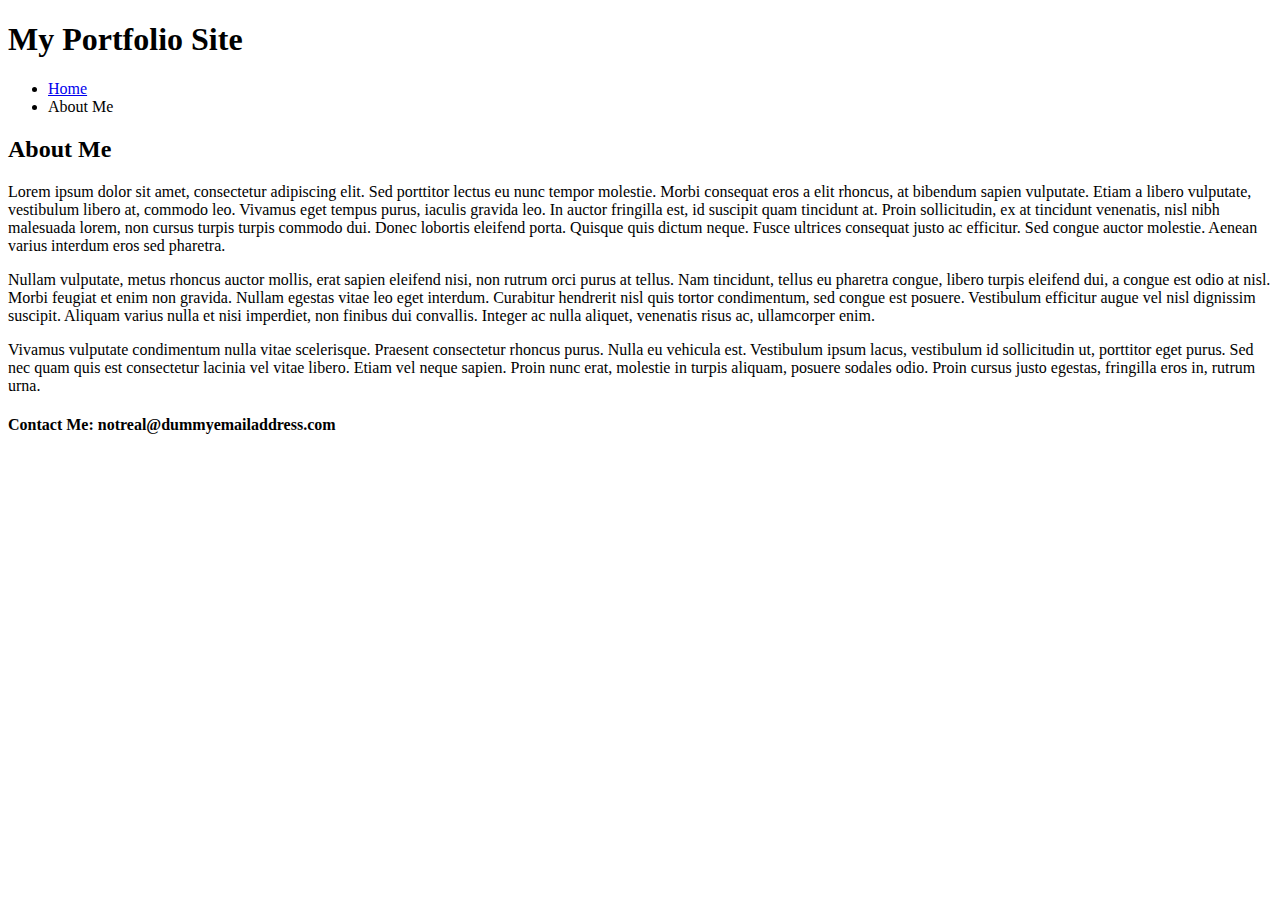
==== about.html @ 650dcad2 "first commit" ====
<!DOCTYPE html>
<html lang="en" dir="ltr">
  <head>
    <meta charset="utf-8">
    <title>My Portfolio Website</title>
  </head>
  <body>
    <header>
      <h1>My Portfolio Site</h1>
    </header>
    <nav>
      <ul>
        <li><a href="index.html">Home</a></li>
        <li>About Me</li>
      </ul>
    </nav>
    <h2>About Me</h2>
    <p>Lorem ipsum dolor sit amet, consectetur adipiscing elit. Sed porttitor lectus eu nunc tempor molestie. Morbi consequat eros a elit rhoncus, at bibendum sapien vulputate. Etiam a libero vulputate, vestibulum libero at, commodo leo. Vivamus eget tempus purus, iaculis gravida leo. In auctor fringilla est, id suscipit quam tincidunt at. Proin sollicitudin, ex at tincidunt venenatis, nisl nibh malesuada lorem, non cursus turpis turpis commodo dui. Donec lobortis eleifend porta. Quisque quis dictum neque. Fusce ultrices consequat justo ac efficitur. Sed congue auctor molestie. Aenean varius interdum eros sed pharetra.</p>
    <p>Nullam vulputate, metus rhoncus auctor mollis, erat sapien eleifend nisi, non rutrum orci purus at tellus. Nam tincidunt, tellus eu pharetra congue, libero turpis eleifend dui, a congue est odio at nisl. Morbi feugiat et enim non gravida. Nullam egestas vitae leo eget interdum. Curabitur hendrerit nisl quis tortor condimentum, sed congue est posuere. Vestibulum efficitur augue vel nisl dignissim suscipit. Aliquam varius nulla et nisi imperdiet, non finibus dui convallis. Integer ac nulla aliquet, venenatis risus ac, ullamcorper enim.</p>
    <p>Vivamus vulputate condimentum nulla vitae scelerisque. Praesent consectetur rhoncus purus. Nulla eu vehicula est. Vestibulum ipsum lacus, vestibulum id sollicitudin ut, porttitor eget purus. Sed nec quam quis est consectetur lacinia vel vitae libero. Etiam vel neque sapien. Proin nunc erat, molestie in turpis aliquam, posuere sodales odio. Proin cursus justo egestas, fringilla eros in, rutrum urna.</p>
    <footer>
      <h4>Contact Me: notreal@dummyemailaddress.com</h4>
    </footer>
  </body>
</html>
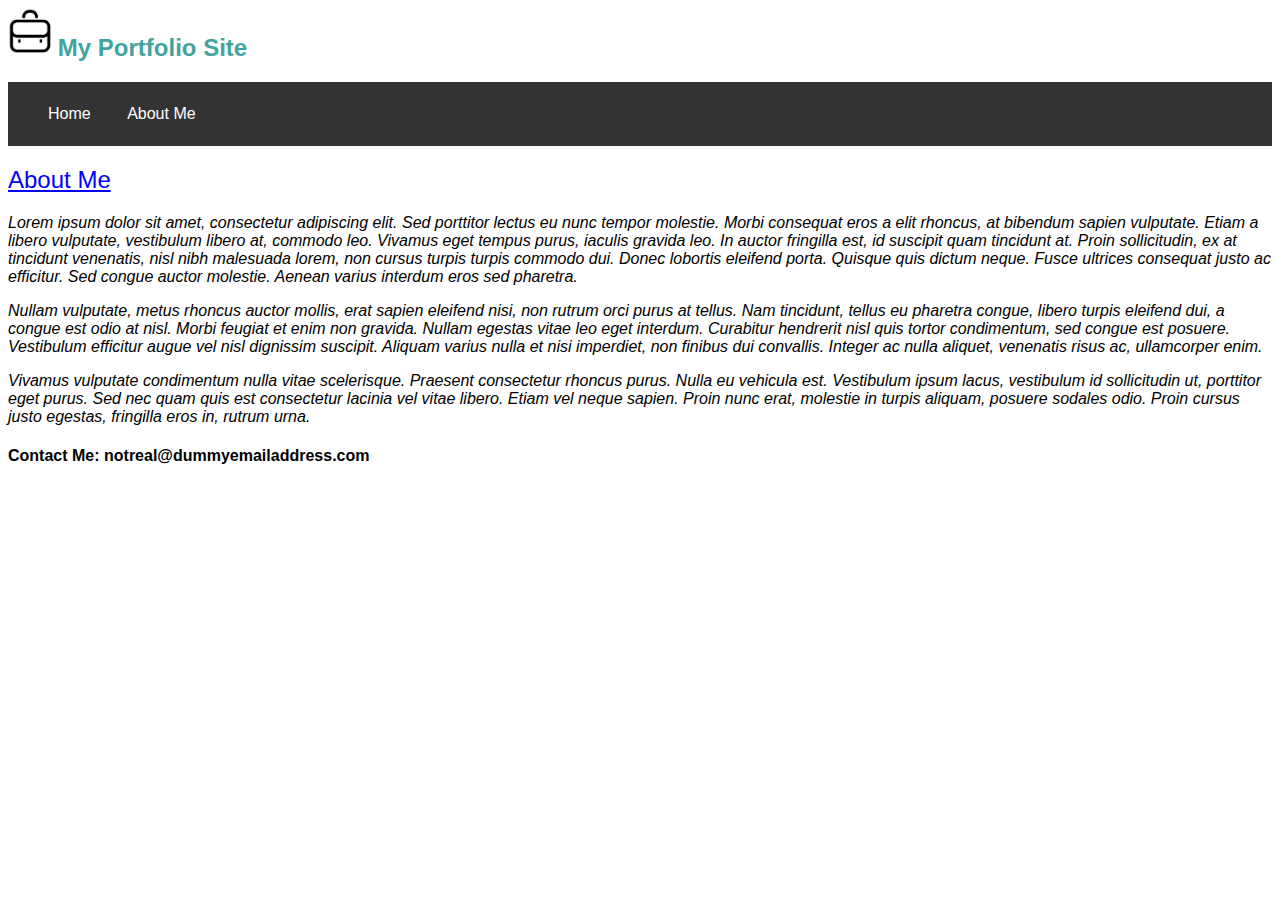
==== commit a2ddf201: "added stylesheet" ====
--- a/about.html
+++ b/about.html
@@ -3,10 +3,12 @@
   <head>
     <meta charset="utf-8">
     <title>My Portfolio Website</title>
+    <link href="styles/stylesheet.css" type="text/css" rel="stylesheet">
   </head>
   <body>
     <header>
-      <h1>My Portfolio Site</h1>
+      <img src="images/portfolio-icon.png" alt="logo">
+      <h2>My Portfolio Site</h2>
     </header>
     <nav>
       <ul>
@@ -14,10 +16,12 @@
         <li>About Me</li>
       </ul>
     </nav>
-    <h2>About Me</h2>
-    <p>Lorem ipsum dolor sit amet, consectetur adipiscing elit. Sed porttitor lectus eu nunc tempor molestie. Morbi consequat eros a elit rhoncus, at bibendum sapien vulputate. Etiam a libero vulputate, vestibulum libero at, commodo leo. Vivamus eget tempus purus, iaculis gravida leo. In auctor fringilla est, id suscipit quam tincidunt at. Proin sollicitudin, ex at tincidunt venenatis, nisl nibh malesuada lorem, non cursus turpis turpis commodo dui. Donec lobortis eleifend porta. Quisque quis dictum neque. Fusce ultrices consequat justo ac efficitur. Sed congue auctor molestie. Aenean varius interdum eros sed pharetra.</p>
-    <p>Nullam vulputate, metus rhoncus auctor mollis, erat sapien eleifend nisi, non rutrum orci purus at tellus. Nam tincidunt, tellus eu pharetra congue, libero turpis eleifend dui, a congue est odio at nisl. Morbi feugiat et enim non gravida. Nullam egestas vitae leo eget interdum. Curabitur hendrerit nisl quis tortor condimentum, sed congue est posuere. Vestibulum efficitur augue vel nisl dignissim suscipit. Aliquam varius nulla et nisi imperdiet, non finibus dui convallis. Integer ac nulla aliquet, venenatis risus ac, ullamcorper enim.</p>
-    <p>Vivamus vulputate condimentum nulla vitae scelerisque. Praesent consectetur rhoncus purus. Nulla eu vehicula est. Vestibulum ipsum lacus, vestibulum id sollicitudin ut, porttitor eget purus. Sed nec quam quis est consectetur lacinia vel vitae libero. Etiam vel neque sapien. Proin nunc erat, molestie in turpis aliquam, posuere sodales odio. Proin cursus justo egestas, fringilla eros in, rutrum urna.</p>
+    <section class="about">
+      <h2>About Me</h2>
+      <p>Lorem ipsum dolor sit amet, consectetur adipiscing elit. Sed porttitor lectus eu nunc tempor molestie. Morbi consequat eros a elit rhoncus, at bibendum sapien vulputate. Etiam a libero vulputate, vestibulum libero at, commodo leo. Vivamus eget tempus purus, iaculis gravida leo. In auctor fringilla est, id suscipit quam tincidunt at. Proin sollicitudin, ex at tincidunt venenatis, nisl nibh malesuada lorem, non cursus turpis turpis commodo dui. Donec lobortis eleifend porta. Quisque quis dictum neque. Fusce ultrices consequat justo ac efficitur. Sed congue auctor molestie. Aenean varius interdum eros sed pharetra.</p>
+      <p>Nullam vulputate, metus rhoncus auctor mollis, erat sapien eleifend nisi, non rutrum orci purus at tellus. Nam tincidunt, tellus eu pharetra congue, libero turpis eleifend dui, a congue est odio at nisl. Morbi feugiat et enim non gravida. Nullam egestas vitae leo eget interdum. Curabitur hendrerit nisl quis tortor condimentum, sed congue est posuere. Vestibulum efficitur augue vel nisl dignissim suscipit. Aliquam varius nulla et nisi imperdiet, non finibus dui convallis. Integer ac nulla aliquet, venenatis risus ac, ullamcorper enim.</p>
+      <p>Vivamus vulputate condimentum nulla vitae scelerisque. Praesent consectetur rhoncus purus. Nulla eu vehicula est. Vestibulum ipsum lacus, vestibulum id sollicitudin ut, porttitor eget purus. Sed nec quam quis est consectetur lacinia vel vitae libero. Etiam vel neque sapien. Proin nunc erat, molestie in turpis aliquam, posuere sodales odio. Proin cursus justo egestas, fringilla eros in, rutrum urna.</p>
+    </section>
     <footer>
       <h4>Contact Me: notreal@dummyemailaddress.com</h4>
     </footer>
--- a/styles/stylesheet.css
+++ b/styles/stylesheet.css
@@ -0,0 +1,68 @@
+html {
+  font-family: helvetica;
+}
+
+header img {
+  zoom: 5%;
+  align-items: bottom;
+}
+
+header h2 {
+  display: inline-block;
+  font-weight: bold;
+  color: #43A39E;
+}
+
+nav {
+  background-color: #333;
+  margin: 0;
+  overflow: hidden;
+}
+
+nav ul li {
+  display: inline-block;
+  color: white;
+  margin-right: 2rem;
+}
+
+nav ul li a {
+  color: white;
+  display: block;
+  line-height: 2em;
+  text-decoration: none;
+}
+
+nav ul li a:hover {
+  color: #bfebff;
+  text-decoration: underline;
+}
+
+section .welcome h2 {
+  font-weight: normal;
+  color: blue;
+  text-decoration: underline;
+}
+
+section .welcome p {
+  font-style: oblique;
+}
+
+section .projects h2 {
+  font-weight: normal;
+  color: #00674c;
+  text-decoration: underline;
+}
+
+section .projects ul li a:hover {
+  color: blue;
+}
+
+.about h2 {
+  font-weight: normal;
+  color: blue;
+  text-decoration: underline;
+}
+
+.about p {
+  font-style: italic;
+}
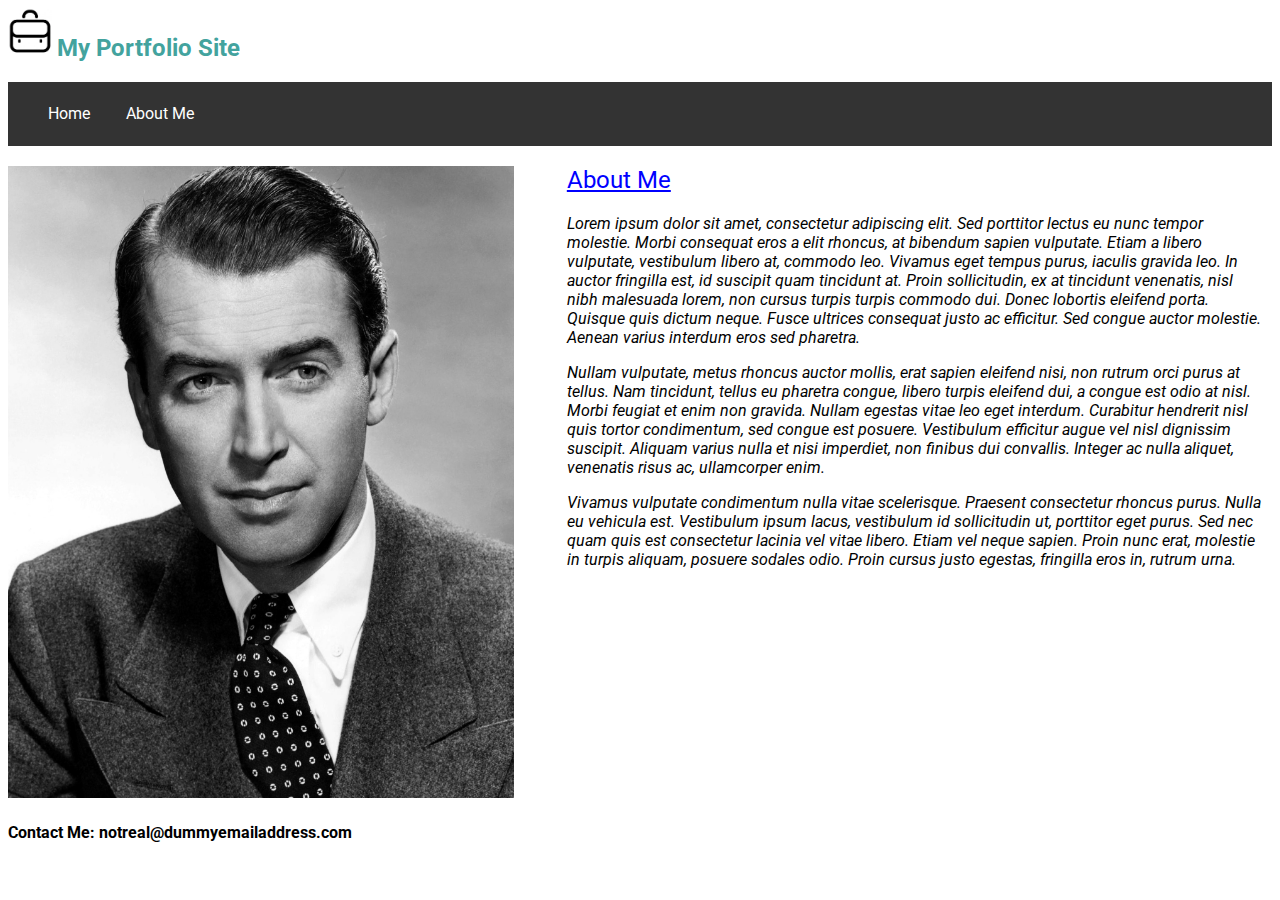
==== commit bc190e68: "changed fonts, added apple pay icon, and changed layout of About page" ====
--- a/about.html
+++ b/about.html
@@ -3,6 +3,8 @@
   <head>
     <meta charset="utf-8">
     <title>My Portfolio Website</title>
+    <link href="https://fonts.googleapis.com/css?family=Roboto" rel="stylesheet">
+    <link rel="stylesheet" href="https://use.fontawesome.com/releases/v5.0.10/css/all.css" integrity="sha384-+d0P83n9kaQMCwj8F4RJB66tzIwOKmrdb46+porD/OvrJ+37WqIM7UoBtwHO6Nlg" crossorigin="anonymous">
     <link href="styles/stylesheet.css" type="text/css" rel="stylesheet">
   </head>
   <body>
@@ -17,13 +19,21 @@
       </ul>
     </nav>
     <section class="about">
-      <h2>About Me</h2>
-      <p>Lorem ipsum dolor sit amet, consectetur adipiscing elit. Sed porttitor lectus eu nunc tempor molestie. Morbi consequat eros a elit rhoncus, at bibendum sapien vulputate. Etiam a libero vulputate, vestibulum libero at, commodo leo. Vivamus eget tempus purus, iaculis gravida leo. In auctor fringilla est, id suscipit quam tincidunt at. Proin sollicitudin, ex at tincidunt venenatis, nisl nibh malesuada lorem, non cursus turpis turpis commodo dui. Donec lobortis eleifend porta. Quisque quis dictum neque. Fusce ultrices consequat justo ac efficitur. Sed congue auctor molestie. Aenean varius interdum eros sed pharetra.</p>
-      <p>Nullam vulputate, metus rhoncus auctor mollis, erat sapien eleifend nisi, non rutrum orci purus at tellus. Nam tincidunt, tellus eu pharetra congue, libero turpis eleifend dui, a congue est odio at nisl. Morbi feugiat et enim non gravida. Nullam egestas vitae leo eget interdum. Curabitur hendrerit nisl quis tortor condimentum, sed congue est posuere. Vestibulum efficitur augue vel nisl dignissim suscipit. Aliquam varius nulla et nisi imperdiet, non finibus dui convallis. Integer ac nulla aliquet, venenatis risus ac, ullamcorper enim.</p>
-      <p>Vivamus vulputate condimentum nulla vitae scelerisque. Praesent consectetur rhoncus purus. Nulla eu vehicula est. Vestibulum ipsum lacus, vestibulum id sollicitudin ut, porttitor eget purus. Sed nec quam quis est consectetur lacinia vel vitae libero. Etiam vel neque sapien. Proin nunc erat, molestie in turpis aliquam, posuere sodales odio. Proin cursus justo egestas, fringilla eros in, rutrum urna.</p>
+      <div id="image">
+        <img src="images/portrait.jpg">
+          <div id="description">
+            <h2>About Me</h2>
+            <p>Lorem ipsum dolor sit amet, consectetur adipiscing elit. Sed porttitor lectus eu nunc tempor molestie. Morbi consequat eros a elit rhoncus, at bibendum sapien vulputate. Etiam a libero vulputate, vestibulum libero at, commodo leo. Vivamus eget tempus purus, iaculis gravida leo. In auctor fringilla est, id suscipit quam tincidunt at. Proin sollicitudin, ex at tincidunt venenatis, nisl nibh malesuada lorem, non cursus turpis turpis commodo dui. Donec lobortis eleifend porta. Quisque quis dictum neque. Fusce ultrices consequat justo ac efficitur. Sed congue auctor molestie. Aenean varius interdum eros sed pharetra.</p>
+            <p>Nullam vulputate, metus rhoncus auctor mollis, erat sapien eleifend nisi, non rutrum orci purus at tellus. Nam tincidunt, tellus eu pharetra congue, libero turpis eleifend dui, a congue est odio at nisl. Morbi feugiat et enim non gravida. Nullam egestas vitae leo eget interdum. Curabitur hendrerit nisl quis tortor condimentum, sed congue est posuere. Vestibulum efficitur augue vel nisl dignissim suscipit. Aliquam varius nulla et nisi imperdiet, non finibus dui convallis. Integer ac nulla aliquet, venenatis risus ac, ullamcorper enim.</p>
+            <p>Vivamus vulputate condimentum nulla vitae scelerisque. Praesent consectetur rhoncus purus. Nulla eu vehicula est. Vestibulum ipsum lacus, vestibulum id sollicitudin ut, porttitor eget purus. Sed nec quam quis est consectetur lacinia vel vitae libero. Etiam vel neque sapien. Proin nunc erat, molestie in turpis aliquam, posuere sodales odio. Proin cursus justo egestas, fringilla eros in, rutrum urna.</p>
+          </div>
+        </div>
     </section>
     <footer>
       <h4>Contact Me: notreal@dummyemailaddress.com</h4>
+      <div style="font-size: 3rem;">
+        <i class="fab fa-apple-pay"></i>
+      </div>
     </footer>
   </body>
 </html>
--- a/styles/stylesheet.css
+++ b/styles/stylesheet.css
@@ -1,5 +1,5 @@
 html {
-  font-family: helvetica;
+  font-family: 'Roboto', sans-serif;
 }
 
 header img {
@@ -57,6 +57,7 @@
   color: blue;
 }
 
+
 .about h2 {
   font-weight: normal;
   color: blue;
@@ -66,3 +67,14 @@
 .about p {
   font-style: italic;
 }
+
+#image img {
+  width: 40%;
+  margin-top: 20px;
+}
+#description {
+  float: right;
+  left: 525px;
+  width: 55%;
+  margin-right: 10px;
+}
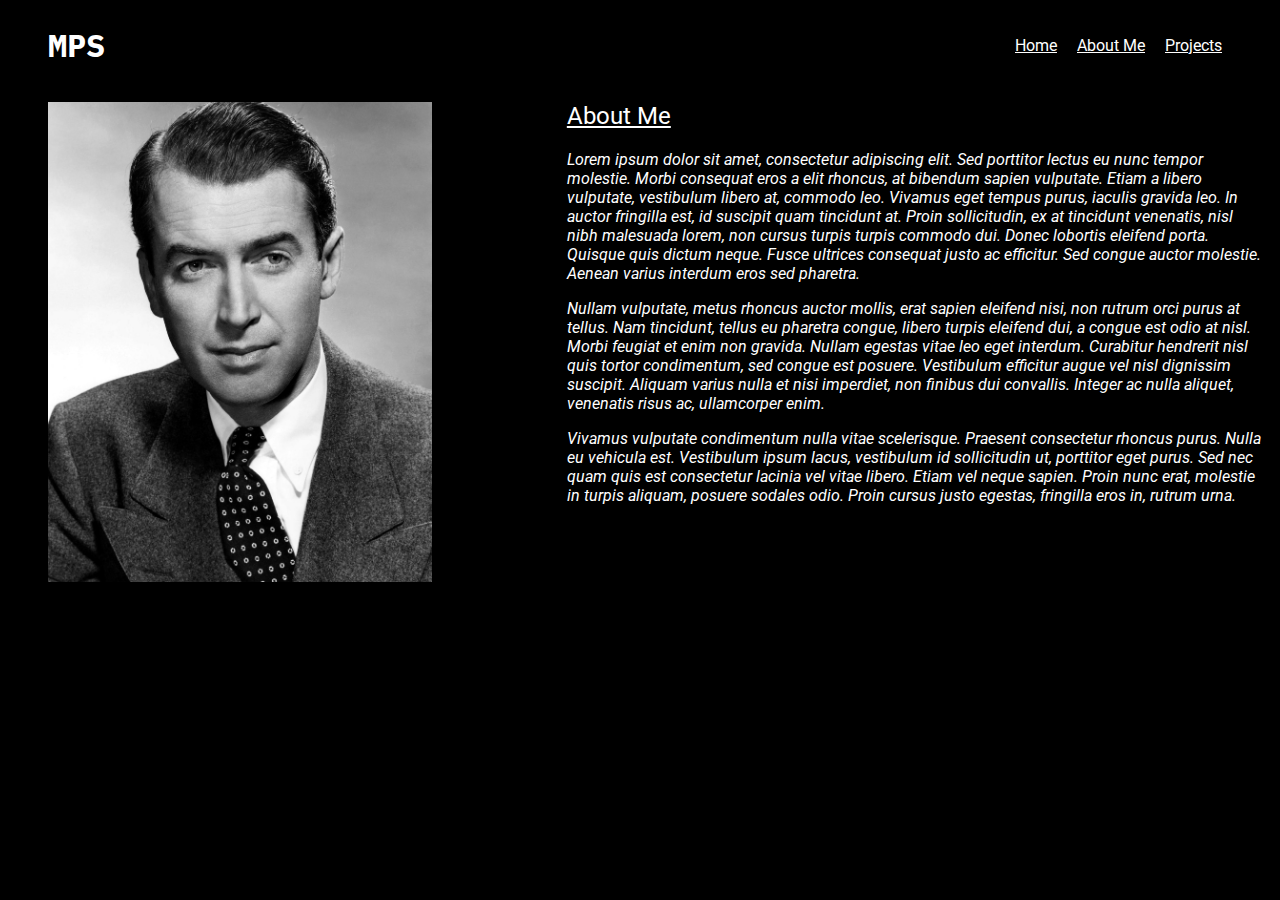
==== commit 2239e059: "Modified Design" ====
--- a/about.html
+++ b/about.html
@@ -3,24 +3,24 @@
   <head>
     <meta charset="utf-8">
     <title>My Portfolio Website</title>
-    <link href="https://fonts.googleapis.com/css?family=Roboto" rel="stylesheet">
+    <link href="https://fonts.googleapis.com/css?family=IBM+Plex+Mono|Roboto" rel="stylesheet">
     <link rel="stylesheet" href="https://use.fontawesome.com/releases/v5.0.10/css/all.css" integrity="sha384-+d0P83n9kaQMCwj8F4RJB66tzIwOKmrdb46+porD/OvrJ+37WqIM7UoBtwHO6Nlg" crossorigin="anonymous">
     <link href="styles/stylesheet.css" type="text/css" rel="stylesheet">
   </head>
   <body>
     <header>
-      <img src="images/portfolio-icon.png" alt="logo">
-      <h2>My Portfolio Site</h2>
+      <nav>
+        <ul>
+          <li class="title">MPS</li>
+          <li class="menu"><a href="index.html">Home</a></li>
+          <li class="menu"><a href="about.html">About Me</a></li>
+          <li class="menu"><a href="project.html">Projects</a></li>
+        </ul>
+      </nav>
     </header>
-    <nav>
-      <ul>
-        <li><a href="index.html">Home</a></li>
-        <li>About Me</li>
-      </ul>
-    </nav>
     <section class="about">
       <div id="image">
-        <img src="images/portrait.jpg">
+        <img src="images/portrait.jpg" alt="my portrait">
           <div id="description">
             <h2>About Me</h2>
             <p>Lorem ipsum dolor sit amet, consectetur adipiscing elit. Sed porttitor lectus eu nunc tempor molestie. Morbi consequat eros a elit rhoncus, at bibendum sapien vulputate. Etiam a libero vulputate, vestibulum libero at, commodo leo. Vivamus eget tempus purus, iaculis gravida leo. In auctor fringilla est, id suscipit quam tincidunt at. Proin sollicitudin, ex at tincidunt venenatis, nisl nibh malesuada lorem, non cursus turpis turpis commodo dui. Donec lobortis eleifend porta. Quisque quis dictum neque. Fusce ultrices consequat justo ac efficitur. Sed congue auctor molestie. Aenean varius interdum eros sed pharetra.</p>
@@ -31,8 +31,8 @@
     </section>
     <footer>
       <h4>Contact Me: notreal@dummyemailaddress.com</h4>
-      <div style="font-size: 3rem;">
-        <i class="fab fa-apple-pay"></i>
+      <div style="font-size: 3rem; color: white">
+        <i class="fab fa-facebook"></i>
       </div>
     </footer>
   </body>
--- a/styles/stylesheet.css
+++ b/styles/stylesheet.css
@@ -1,5 +1,6 @@
 html {
   font-family: 'Roboto', sans-serif;
+  background-color: black;
 }
 
 header img {
@@ -8,69 +9,114 @@
 }
 
 header h2 {
-  display: inline-block;
+  font-size: 1.25rem;
   font-weight: bold;
-  color: #43A39E;
+  color: #FFFFFF;
 }
 
 nav {
-  background-color: #333;
   margin: 0;
   overflow: hidden;
 }
+nav ul {
+  display: flex;
+  align-items: center;
+  justify-content: flex-end;
+  margin-right: 50px;
+}
+.menu {
+  margin-left: 20px;
+  list-style: none;
 
-nav ul li {
-  display: inline-block;
-  color: white;
-  margin-right: 2rem;
 }
 
-nav ul li a {
+.title {
   color: white;
-  display: block;
-  line-height: 2em;
+  margin-right: auto;
+  font-family: 'IBM Plex Mono', monospace;
+  font-size: 2rem;
+  font-weight: bold;
+  list-style: none;
+}
+.menu {
+  color: white;
+  /*line-height: 2em;*/
   text-decoration: none;
 }
 
-nav ul li a:hover {
-  color: #bfebff;
+.menu a:link {
+  color: white;
+}
+
+.menu a:visited {
+  color: white;
+}
+
+.menu a:hover {
+  color: #A6A5A1;
   text-decoration: underline;
 }
 
+section img{
+  position: absolute;
+  overflow: scroll;
+  width: 100%;
+  z-index: 2;
+}
+
 section .welcome h2 {
-  font-weight: normal;
-  color: blue;
-  text-decoration: underline;
+  font-weight: bold;
+  color: black;
+  margin-left: 20px;
 }
 
 section .welcome p {
   font-style: oblique;
+  margin-left: 20px;
+  margin-right: 20px;
+  color: black;
 }
 
-section .projects h2 {
+.projects h2 {
   font-weight: normal;
-  color: #00674c;
+  color: white;
   text-decoration: underline;
+  margin-left: 40px;
 }
 
 section .projects ul li a:hover {
   color: blue;
 }
 
+.projects {
+  color: white;
+}
+#box {
+  background-color: white;
+  width: 500px;
+  height: 500px;
+  z-index: 3;
+  position: relative;
+  float: left;
+  margin-top: 50px;
+  margin-left: 50px;
+}
 
 .about h2 {
   font-weight: normal;
-  color: blue;
+  color: white;
   text-decoration: underline;
 }
 
 .about p {
   font-style: italic;
+  color: white;
 }
 
 #image img {
-  width: 40%;
+  width: 30%;
   margin-top: 20px;
+  margin-left: 40px;
 }
 #description {
   float: right;
@@ -78,3 +124,7 @@
   width: 55%;
   margin-right: 10px;
 }
+footer {
+  display: block;
+  margin-left: 40px;
+}
